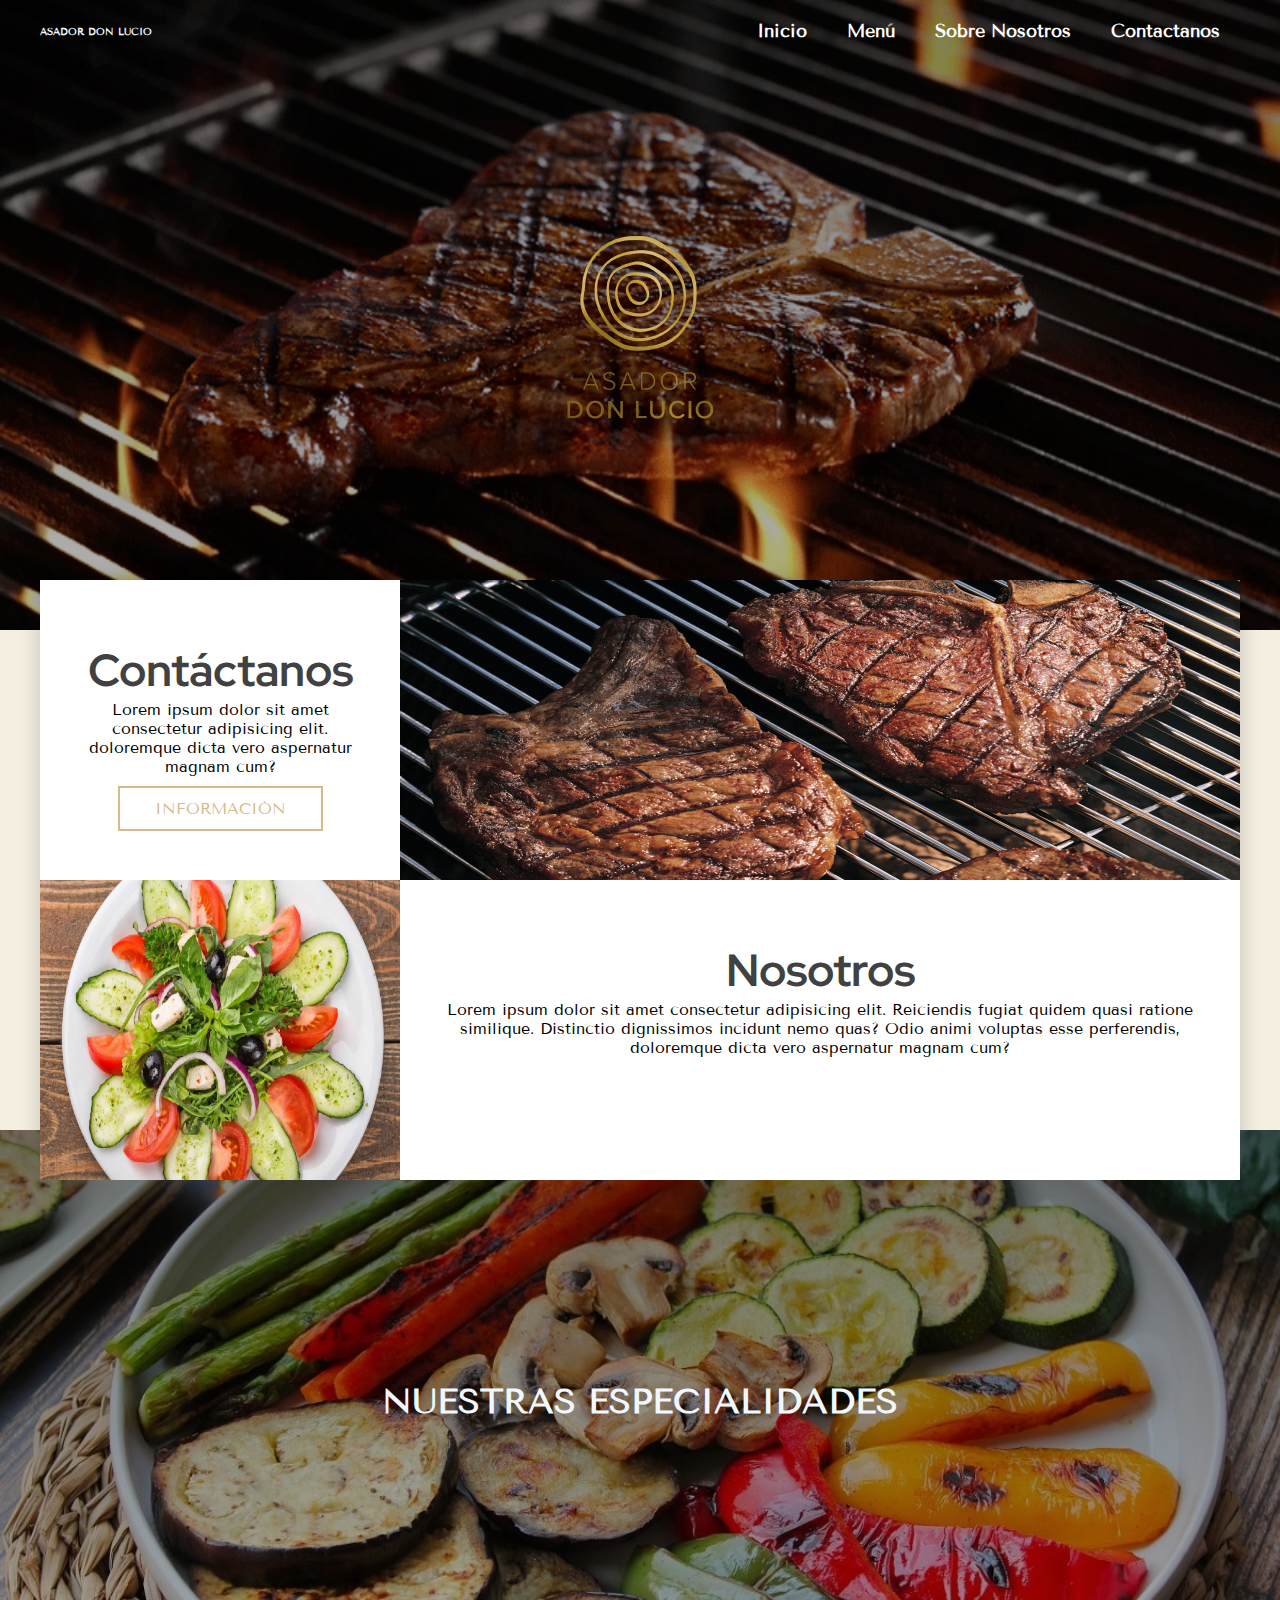
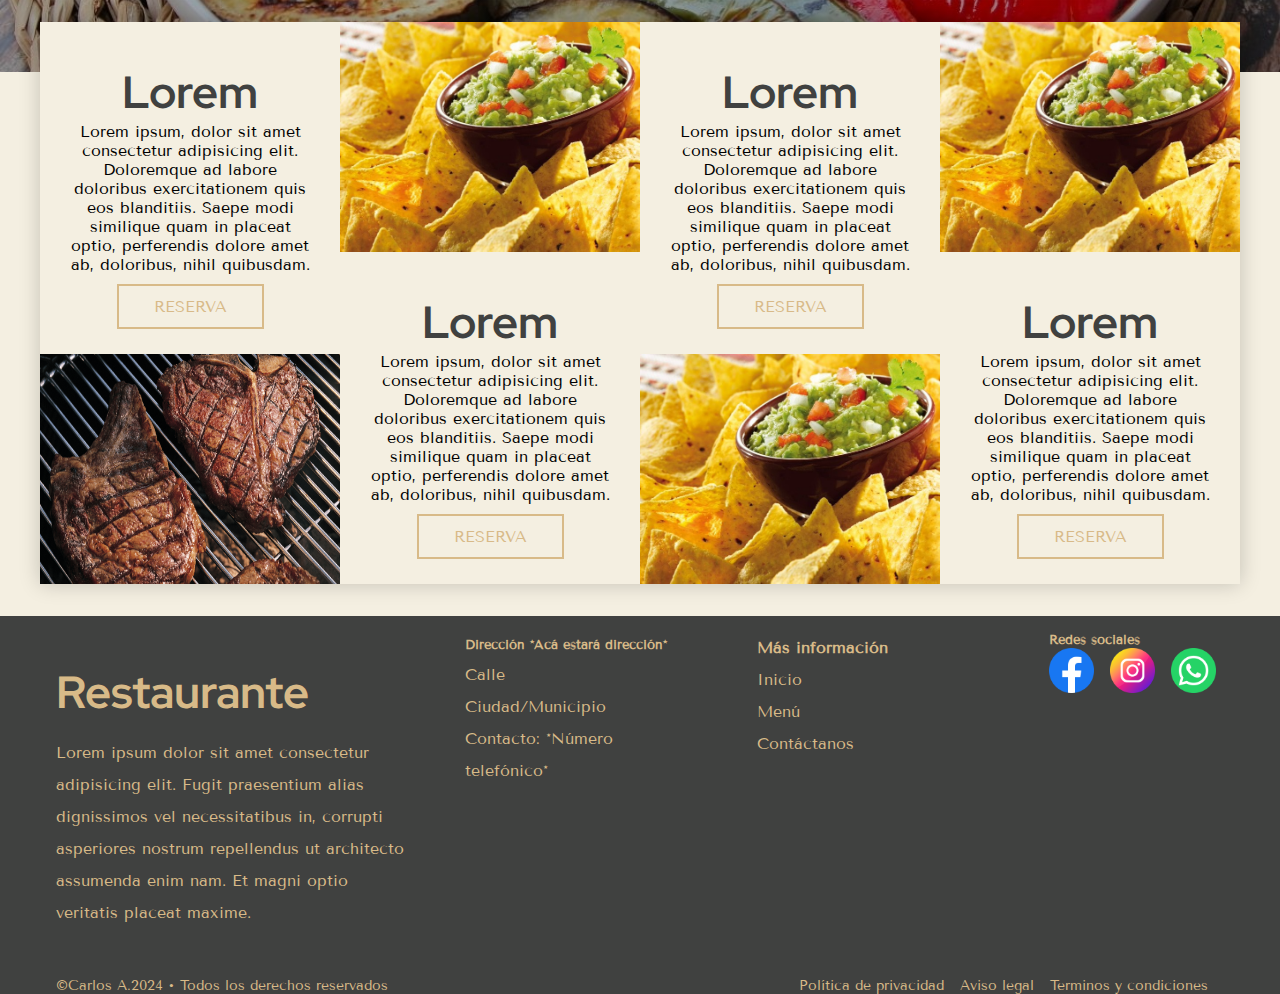
==== index.html @ 8454f5d4 "actualizacion vercel" ====
<!DOCTYPE html>
<html lang="en">
<head>
    <meta charset="UTF-8">
    <meta name="viewport" content="width=device-width, initial-scale=1.0">
    <title>Document</title>
    <link rel="stylesheet" href="styles.css">
    <link rel="icon" href="./Assets/LogoSolo.png">
</head>
<body>
    <header class="header">
        <div class="menu container"> 
            <a href="" class="logo">Asador Don Lucio</a>
            <input type="checkbox" id="menu">
            <label for="menu" class="checkbtn">
              <img src="./Assets/menu.png" alt="menu" class="menu-icono">
            </label>
                <nav class="navbar">
                    <ul>
                    <li class="main-menu"><a href="index.html">Inicio</a></li>
                    <li class="main-menu"><a href="menú.html">Menú</a></li>
                    <li class="main-menu"><a href="/">Sobre Nosotros</a></li>
                    <li class="main-menu"><a href="contactanos.html">Contactanos</a></li>
                </ul>
                </nav>
        </div>
        <div class="header-content container">
            <div class="header-txt">
                <img src="./Assets/Logo2.png"class="logo-index" alt="">
            </div>
        </div>
    </header>
    <section class="information container">
        <div class="information-content">
            <div class="information-1">
                <div class="information-c1">
                    <h3>Contáctanos</h3>
                    <p>Lorem ipsum dolor sit amet consectetur adipisicing elit. doloremque dicta vero aspernatur magnam cum?</p>
                    <a href="" class="btn-1">Información</a>
                </div>
                <div class="information-a1">
                    <img src="./Assets/Ensalada.jpg" alt="">
                </div>
            </div>

            <div class="information2">
                <div class="information-b1">
                    <img src="./Assets/Carne2.png" alt="">
                </div>
                <div class="information-c1">
                    <h3>Nosotros</h3>
                    <p>Lorem ipsum dolor sit amet consectetur adipisicing elit. Reiciendis fugiat quidem quasi ratione similique. Distinctio dignissimos incidunt nemo quas? Odio animi voluptas esse perferendis, doloremque dicta vero aspernatur magnam cum?</p>
                </div>
            </div>

        </div>
    </section>
    <section class="our">
        <div class="container">
            <h2>Nuestras especialidades</h2>
        </div>
    </section>

    <section class="oferts">
        <div class="ofert-content container">

            <div class="ofert-1">
                <div class="ofert-txt">
                    <h3>Lorem</h3>
                    <p>Lorem ipsum, dolor sit amet consectetur adipisicing elit. Doloremque ad labore doloribus exercitationem quis eos blanditiis. Saepe modi similique quam in placeat optio, perferendis dolore amet ab, doloribus, nihil quibusdam.</p>
                    <a href="" class="btn2">reserva</a>
                </div>
                <div class="ofert-img">
                    <img src="/Assets/Carne2.png" alt="">
                </div>
            </div>

            <div class="ofert-1">
                <div class="ofert-img">
                    <img src="/Assets/Entrada.jpeg" alt="">
                </div>
                <div class="ofert-txt">
                    <h3>Lorem</h3>
                    <p>Lorem ipsum, dolor sit amet consectetur adipisicing elit. Doloremque ad labore doloribus exercitationem quis eos blanditiis. Saepe modi similique quam in placeat optio, perferendis dolore amet ab, doloribus, nihil quibusdam.</p>
                    <a href="" class="btn2">reserva</a>
                </div>
            </div>

            <div class="ofert-1">
                <div class="ofert-txt">
                    <h3>Lorem</h3>
                    <p>Lorem ipsum, dolor sit amet consectetur adipisicing elit. Doloremque ad labore doloribus exercitationem quis eos blanditiis. Saepe modi similique quam in placeat optio, perferendis dolore amet ab, doloribus, nihil quibusdam.</p>
                    <a href="" class="btn2">reserva</a>
                </div>
                <div class="ofert-img">
                    <img src="/Assets/Entrada.jpeg" alt="">
                </div>
            </div>

            <div class="ofert-1">
                <div class="ofert-img">
                    <img src="/Assets/Entrada.jpeg" alt="">
                </div>
                <div class="ofert-txt">
                    <h3>Lorem</h3>
                    <p>Lorem ipsum, dolor sit amet consectetur adipisicing elit. Doloremque ad labore doloribus exercitationem quis eos blanditiis. Saepe modi similique quam in placeat optio, perferendis dolore amet ab, doloribus, nihil quibusdam.</p>
                    <a href="" class="btn2">reserva</a>
                </div>
                
            </div>

        </div>
    </section>


    <footer class="footer">
        <div class="wrap-footer">
          <div class="text-element-footer element-footer">
            <h3>Restaurante</h3>
            <p>Lorem ipsum dolor sit amet consectetur adipisicing elit. Fugit praesentium alias dignissimos vel necessitatibus in, corrupti asperiores nostrum repellendus ut architecto assumenda enim nam. Et magni optio veritatis placeat maxime.</p>
          </div>
    
          <div class="text-element-footer element-footer">
            <h5>Dirección *Acá estará dirección*</h5>
            <ul>
            <li>Calle</li>
            <li>Ciudad/Municipio</li>
            <li>Contacto: *Número telefónico*</li>
           </ul>
         </div>
    
         <div class="text-element-footer element-footer">
          <h4>Más información</h4>
          <ul>
          <li><a href="">Inicio</a></li>
          <li><a href=""></a>Menú</li>
          <li><a href=""></a>Contáctanos</li>
        </ul>
        </div>
    
        <div class="rrss-element-footer element-footer">
          <h5>Redes sociales</h5>
          <ul>
          <li><a href="/"><img src="./Assets/facebook.png" alt="Facebook"></a></li>
          <li><a href="/"><img src="./Assets/instagram.png" alt="Instagram"></a></li>
          <li><a href="/"><img src="./Assets/social.png" alt="Whatsapp"></a></li>
          </ul>
        </div>
    
       </div>
       <div class="footer-creds">
        <div class="copy-creds">
          <p>©Carlos A.2024 • Todos los derechos reservados</p>
         </div>
         <div class="legal-creds">
          <ul>
            <li><a href=""></a>Política de privacidad</li>
            <li><a href=""></a>Aviso legal</li>
            <li><a href=""></a>Terminos y condiciones</li>
          </ul>
        </div>
    
        </div>
      </footer>

</body>
</html>
---- styles.css ----
@import url('https://fonts.googleapis.com/css2?family=Tenor+Sans&display=swap');
@import url('https://fonts.googleapis.com/css2?family=Red+Hat+Display:ital,wght@0,300..900;1,300..900&family=Tenor+Sans&display=swap');

/* Font Family
"Red Hat Display", system-ui;
"Tenor Sans", system-ui
*/
:root{

  /*Colors*/
  --Background: #282828;
  --BackSecundary: #F4EFE1;
  --dorado: #d8ba88;

  /*fuentes*/
  --Titulos: "Tenor Sans", system-ui;
  --Texto: "Red Hat Display", system-ui;

  /*fuentes*/

}


* {
  margin: 0;
  padding: 0;
box-sizing: border-box;
text-decoration: none;
list-style: none;
}

body{
  font-family: "Tenor Sans", system-ui;
  background-color: #F4EFE1;
}
img{
  max-width: 100%;
}


.container {
  max-width: 1200px;
  margin: 0 auto;
}
.header-contact{
  background-color: black;
  background-position: center;
  background-repeat: no-repeat;
  background-size: cover;
  display: flex;
  align-items: center;
  min-height: 10vh;
  padding: 30px 0 0 0;
}
.header-menu{
  background: linear-gradient(to bottom, rgb(0 0 0 / .50), rgb(0 0 0 / .3)), url(/Assets/Comidamenu.jpeg);
  background-position: center;
  background-repeat: no-repeat;
  background-size: cover;
  display: flex;
  align-items: center;
  min-height: 30vh;
  padding: 30px 0 0 0;
}
.header{
  background: linear-gradient(to bottom, rgb(0 0 0 / .50), rgb(0 0 0 / .3)), url(/Assets/Menú.gif);
  background-position: center;
  background-repeat: no-repeat;
  background-size: cover;
  display: flex;
  align-items: center;
  min-height: 70vh;
  padding: 30px 0 0 0;
}
.menu{ 
  position: absolute;
  top: 0;
  left: 0;
  right: 0;
  display: flex;
  align-items: center;
  justify-content: space-between;
  z-index: 10;
 }
.logo-index{
  width: 250px;
}
 .logo{
  position: relative;
  color: aliceblue;
  text-transform: uppercase;
  font-size: 10px;
  font-weight: 800;
 }
 .logo img{
  width: 30px;
 }
 .menu .navbar ul li{
  position: relative;
  float: left;
 }
 .menu .navbar ul li a{
  font-size: 18px;
  padding: 20px;
  color: white;
  display: block;
  font-weight: 600;
 }

.menu .navbar ul li a:hover{
  color: #d8ba88;
}

#menu {
  display: none;
}
.menu-icono{
  width: 27px;
}
.menu label{
  cursor: pointer;
  display: none;
}
.header-txt{
  text-align: center;
}
.header-txt h1{
  font-size: 75px;
  font-family: "Red Hat Display", cursive;
  color: white;
  line-height: 1;
  margin-bottom: 15px;
}

.header-txt p{
    font-size: 35px;
    color: aliceblue;
    text-transform: uppercase;
    font-weight: 60;
}

.information-content{
  display: flex;
  justify-content: space-between;
  box-shadow: 0 0 20px rgba(0,0,0,0.2);
  margin-top: -50px;
}
.information-1{
  flex-basis: 30%;
}
.information-c1{
  padding: 45px;
  text-align: center;
  background-color: white;
  height: 300px;
}
h3{
  font-size: 45px;
  font-family: "Red Hat Display", cursive;
  margin-top: 15px;
  color: #404140;
}
.information2{
  flex-basis: 70%;
}
.information-b1{
  height: 300px;
}
.information-a1{
  height: 300px;
}
.information-b1 img{
  height: 300px;
  width: 100%;
}
.information-a1 img{
  height: 300px;
  width: 100%;
}
.btn-1{
  display: inline-block;
  padding: 11px 35px;
  border: 2px solid #d8ba88;
  margin-top: 10px;
  color: #d8ba88;
  text-transform: uppercase;
}

.our {
  margin-top: -50px;
  padding: 250px 0;
  background: linear-gradient(to bottom, rgb(0 0 0 / .50), rgb(0 0 0 / .3)), url(/Assets/Guarniciones.jpeg);
  background-position: center;
  background-repeat: no-repeat;
  background-size: cover;
  text-align: center;
}
.our h2{
  font-size: 35px;
  color: aliceblue;
  text-transform: uppercase;
}

.ofert-content{
  display: flex;
  box-shadow: 0 0 20px rgba(0,0,0,0.2);
  margin-top: -50px;
}

.ofert-1{
  flex-basis: 25%;
  background-color: #F4EFE1;
}
.ofert-txt{
  padding: 25px;
  text-align: center;
}
.ofert-img{
  height: 230px;
  width: 100%;
}
.ofert-img img{
  height: 230px;
  width: 100%;
}
.btn2{
  display: inline-block;
  padding: 11px 35px;
  border: 2px solid #d8ba88;
  margin-top: 10px;
  color: #d8ba88;
  text-transform: uppercase;
}
.bg {
  margin-top: -50px;
  height: 500px;
  background: linear-gradient(to bottom, rgb(0 0 0 / .50), rgb(0 0 0 / .3)), url(/Assets/Ensalada.jpg);
  background-position: center;
  background-repeat: no-repeat;
  background-size: cover;
  text-align: center;
}

.food{
  padding: 50px 0;
  text-align: center;
}

.food h2{
  font-size: 50px;
  text-transform: uppercase;
  display: block;
  margin-bottom: 45px;
  color: #404140;
}
.food span{
  font-size: 20px;
  text-transform: uppercase;
  display: block;
  margin-bottom: 45px;
  color: #404140;
}
.food-1{
  margin-right: 50px;
}

.food-content{
  padding: 0 100px;
  display: flex;
  justify-content: space-between;
  text-align: left;
}
.food-1 h3{
  font-family: "Tenor Sans", system-ui;
  font-size: 15px;
  text-transform: uppercase;
  margin-bottom: 15px;
  color: #404140
}
.food-txt{
  display: flex;
  text-align: left;
  margin-bottom: 15px;
}
.food-txt p{
  font-size: 17px;
  color: gray;
}
.precio{
  font-size: 25px !important;
  color: #d8ba88 !important;
  font-weight: 700;
  margin-left: 15px;
}





/* Footer de la página */

footer{
  background-color: #404140;
  color: var(--Secundary-c);
}

footer ul{
  padding: 0;
}

.wrap-footer{
  display: grid;
  grid-template-columns: 30% 20% 20% 20%;
  column-gap: 5%;
  padding: 1rem;
  margin: 2rem auto;
  max-width: 1200px;
  
}

.element-footer h5{
  margin:  0;
  color: #d8ba88;
}

.text-element-footer{
  line-height: 2;
  color: #d8ba88;
}

.text-element-footer li a{
  color: #d8ba88;
}

.rrss-element-footer ul{
  display: flex;
  flex-wrap: wrap;
}

.rrss-element-footer img{
  width: 45px;
}
.rrss-element-footer li{
  margin-right: 1rem;
}

.footer-creds{
  display: flex;
  justify-content: space-between;
  padding: 0 1rem;
  color: #d8ba88;
  font-size: .9rem;
  max-width: 1200px;
  margin: 0 auto;
}
.footer h3 {
  color: #d8ba88;
}
.legal-creds ul{
  display: flex;
}

.legal-creds ul li{
  padding-right: 1rem;
}

.legal-creds ul li a{
  color: #576171;
}

@media (max-width:768px){
  .wrap-footer{
    grid-template-columns: repeat(2,1fr);
  }
}

@media (max-width:480px){
  .wrap-footer{
    grid-template-columns: repeat(1,1fr);
  }
}

@media (max-width:320px){
  .footer-creds{
    flex-flow: column;
  }
}


@media (max-width:990px){
  .menu{
    padding: 20px;
  }
  .menu label{
    display: initial;
  }
  .menu .navbar{
    position: absolute;
    top: 100%;
    left: 0; 
    right: 0;
    background-color: #AA0F2D;
    display: none;
  }

/**/
.menu .navbar ul li a:hover{
  color: var(--dorado);
}
.menu .navbar ul li{
  width: 100% ;
}
#menu:checked ~ .navbar{
  display: initial;
}

.header{
  min-height: 0vh;
}
.header-content{
  padding: 100px 30px;
}
.information-content{
  display: flex;
  flex-direction: column;
  margin-top: 0;
}
.our{
  margin-top: 0;
  padding: 150px 30px;

}
.information2{
  padding-bottom: 35px;
  background-color: #F4EFE1;
}
.ofert-content{
  margin-top: 0;
  flex-direction: column;
  align-items: center;
}
.ofert-1{
  display: flex;
  flex-direction: column;
  align-items: center;
  background-color: #F4EFE1;
}
.ofert-img{
  order: 2;
  margin-bottom: 25px;
}
.bg{
  margin-top: 0;
}
  .food{
    padding: 30px;
  }
  .food-content{
    padding: 0;
    flex-direction: column;
  }
  .food-1{margin: 0;
  }


  
}
/*Contáctanos*/

.body-contact{
  justify-content: center;
  align-items: center;
  background: linear-gradient(rgba(0 0 0 / .8),rgba(0 0 0 / .8)),url(./Assets/Contacus.jpg);
  background-size: cover;
  background-position: center center;
  background-repeat: no-repeat;

}

.contac-container {
  display: flex;
  justify-content: center;
  align-items: center;
  box-shadow: 0 0 20px rgba(0,0,0,0.2);
  margin-top: 20;
  width: 80%;
  max-width: 1000;
  z-index: 5;
}

.Contacus{
  display:grid;
  grid-template-columns: repeat(2,50%);
  padding:20px;
  gap:10px;
  width: 1000px;
  background-color: #282828;
  opacity: .70;
}

.box-info {
  color:#fff;
  display:flex;
  flex-direction: column;
  gap:50px;
}

.box-info > h1 {
  text-align: left;
  letter-spacing: 5px;
}

.data {
  display: flex;
  flex-direction: column;
  gap:25px
}

.data > p {
  font-size: 1rem;
}

.data > p > i {
  color:#AA0F2D;
  margin-right: 10px;
  font-size:25px;
}



.links {
  display:flex;
  gap:15px;
}

.links > a {
  text-decoration: none;
  width: 40px;
  height: 40px;
  background: #AA0F2D;
  text-align: center;
  transition: .1s;
}

.links > a > i {
  color:#fff;
  line-height: 40px;
  font-size: 20px;
}

form {
  display:flex;
  flex-direction: column;
  text-align: center;
  gap:15px;
}

.input-box {
  position:relative;
}

.input-box > input {
  width: 100%;
  height: 40px;
  padding: 0 10px;
  outline:none;
  background: rgba(255 255 255 / .1);
  border:3px solid transparent;
  letter-spacing: 1px;
  transition:.3s;
  color:#fff;
  
}

.input-box > input::placeholder,
.input-box > textarea::placeholder {
  color:#a3a3a3;
  
}

.input-box > input:focus::placeholder,
.input-box > textarea:focus::placeholder {
  color:transparent;
}

.input-box > input:focus,
.input-box > textarea:focus {
  border-bottom:3px solid #AA0F2D;
  animation: shake .2s;
}

.input-box > textarea {
  width: 100%;
  height: 130px;
  padding: 10px;
  background: rgba(255 255 255 / .1);
  border:3px solid transparent;
  letter-spacing: 1px;
  outline: none;
  transition:.3s;
  color:#fff;
  letter-spacing: 1.5px;
}


.input-box > i {
  position:absolute;
  top:50%;
  transform: translateY(-50%);
  right: 10px;
  color:rgba(255 255 255 / .3);
  transition: .3s;
}

.input-box > input:focus ~ i {
  color: #282828;
}

form > button {
  width: 100%;
  padding: 10px;
  outline: none;
  background: #AA0F2D;
  color:#fff;
  border:none;
  transition: .1s;
  cursor: pointer;
  font-size: 1rem;
}

form > button:hover,
.links > a:hover {
  background: rgb(172, 16, 47);
}

@keyframes shake { 
  0%, 100% {transform: translateX(0);} 
  10%, 30%, 50%, 70%, 90% {transform: translateX(-10px);} 
  20%, 40%, 60%, 80% {transform: translateX(10px);} 
}


@media screen and (max-width:990px) {
  .Contacus {
      width: 95%;
      display: flex;
      flex-direction: column;
      gap:20px;
  }

  .box-info {
      gap:15px;
  }

  .box-info > h1 {
      font-size: 1.5rem;
  }
}



.menu-seleccion {
  text-align: center;
  margin: 20px 0;
}

.menu-seleccion button {
  padding: 10px;
  margin: 0 10px;
  cursor: pointer;
  background-color: #f0f0f0;
  border: none;
  border-radius: 10px;
  transition: background-color 0.3s;
  display: inline-flex;
  flex-direction: column;
  align-items: center;
  justify-content: center;
  width: 80px; /* Ajusta el tamaño del botón */
  height: 10px; /* Ajusta el tamaño del botón */
}

.menu-seleccion button img.icono {
  width: 50px; /* Ajusta el tamaño del ícono */
  height: 50px;
  border-radius: 50%;
  background-color: #fff; /* Fondo blanco para el ícono */
  padding: 5px;
  box-shadow: 0 0 5px rgba(0, 0, 0, 0.1);
  margin-bottom: 5px;
}

.menu-seleccion button span {
  font-size: 12px; /* Ajusta el tamaño del texto */
  text-align: center;
}

.menu-seleccion button:hover {
  background-color: #ddd;
}
@media (max-width: 768px) {
  .menu-seleccion {
      justify-content: flex-start; /* Alinea los botones al inicio */
      overflow-x: none; /* Permite el desplazamiento horizontal */
      white-space: nowrap; /* Evita que los botones se rompan en varias líneas */
  }

  .menu-seleccion button {
      flex: 0 0 auto; 
  }
}
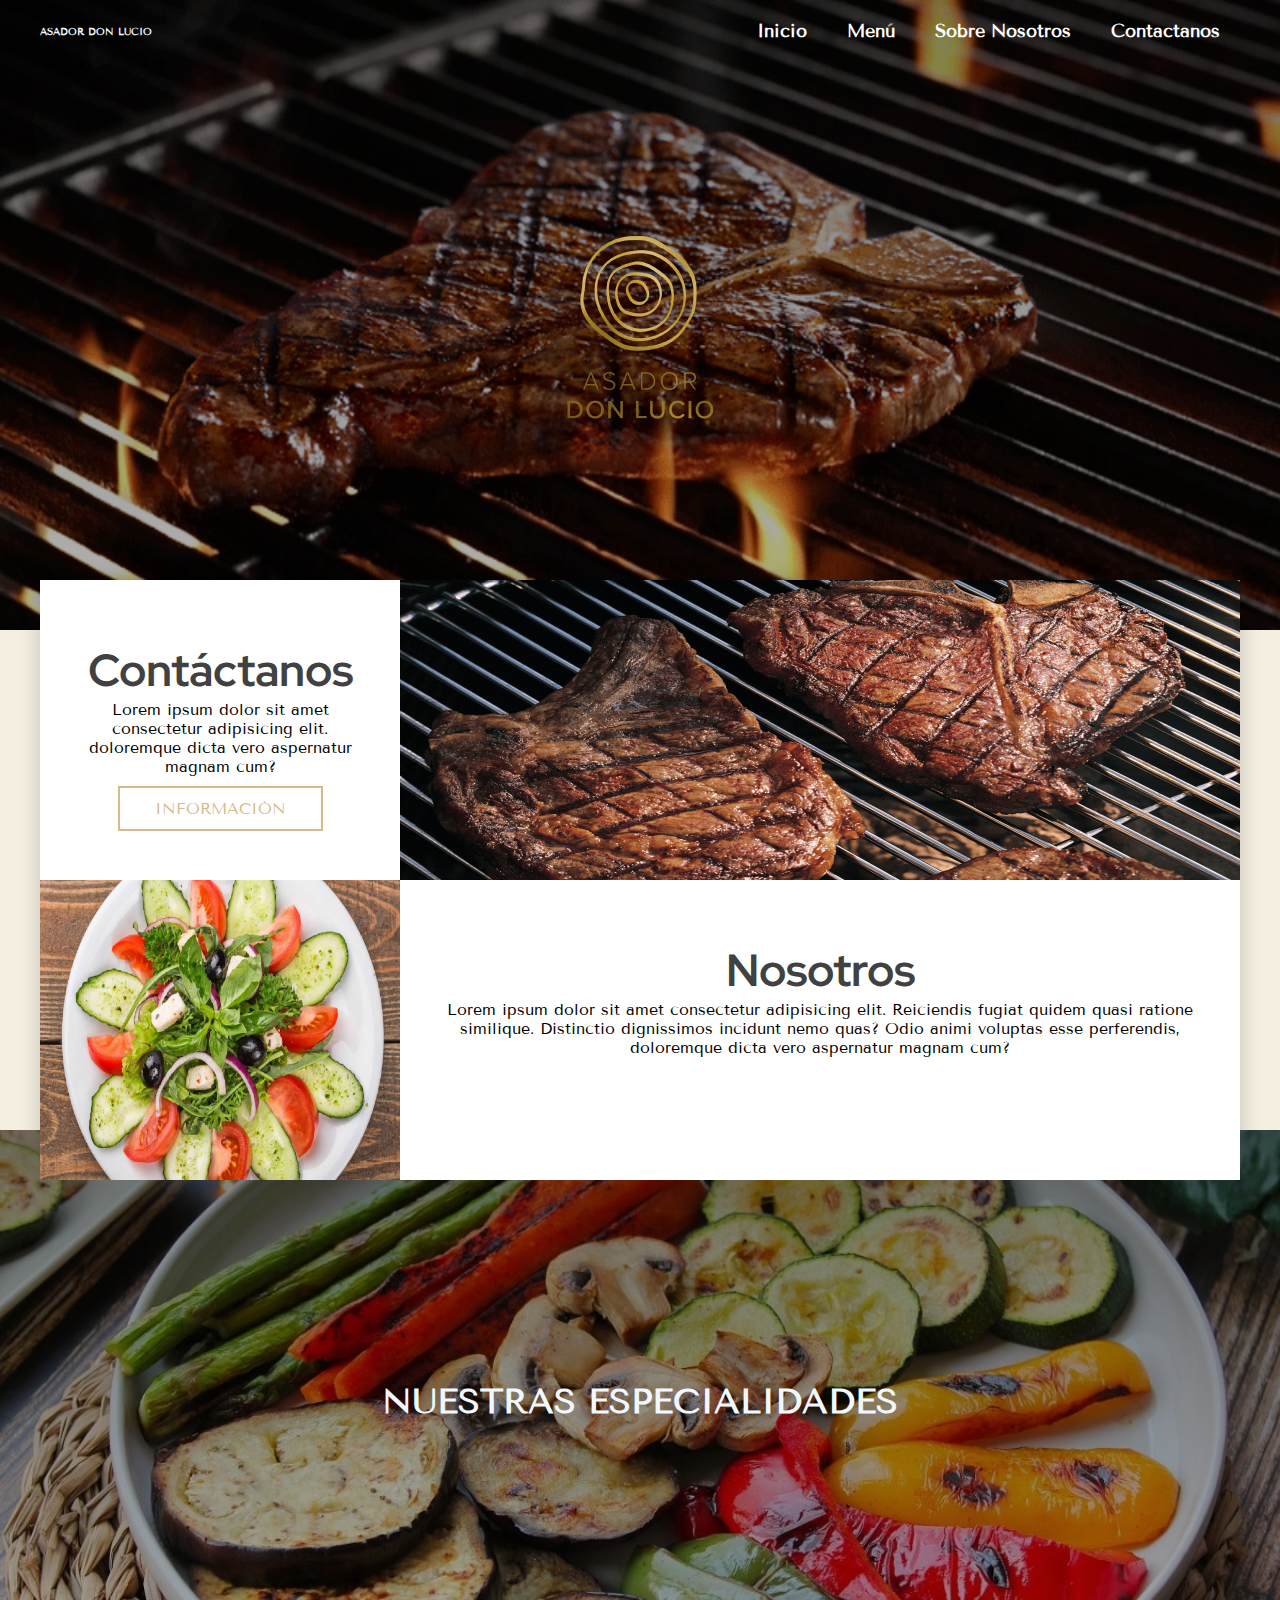
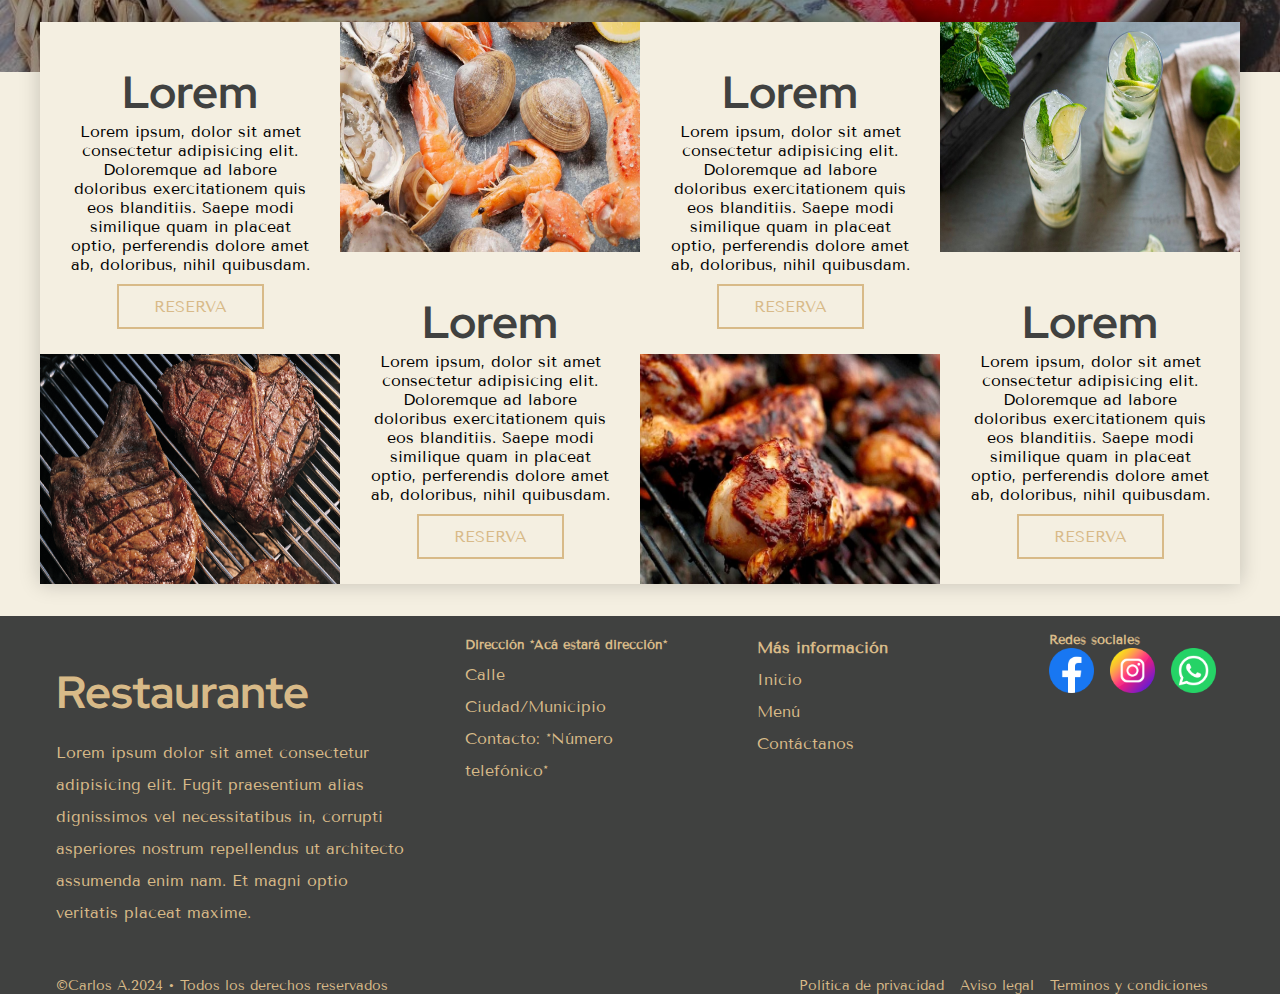
==== commit c5ddfcc2: "Se agregan fotos" ====
--- a/index.html
+++ b/index.html
@@ -77,7 +77,7 @@
 
             <div class="ofert-1">
                 <div class="ofert-img">
-                    <img src="/Assets/Entrada.jpeg" alt="">
+                    <img src="/Assets/Mariscos.jpeg" alt="">
                 </div>
                 <div class="ofert-txt">
                     <h3>Lorem</h3>
@@ -93,13 +93,13 @@
                     <a href="" class="btn2">reserva</a>
                 </div>
                 <div class="ofert-img">
-                    <img src="/Assets/Entrada.jpeg" alt="">
+                    <img src="/Assets/Pollos.jpeg" alt="">
                 </div>
             </div>
 
             <div class="ofert-1">
                 <div class="ofert-img">
-                    <img src="/Assets/Entrada.jpeg" alt="">
+                    <img src="/Assets/Bebidas.jpeg" alt="">
                 </div>
                 <div class="ofert-txt">
                     <h3>Lorem</h3>
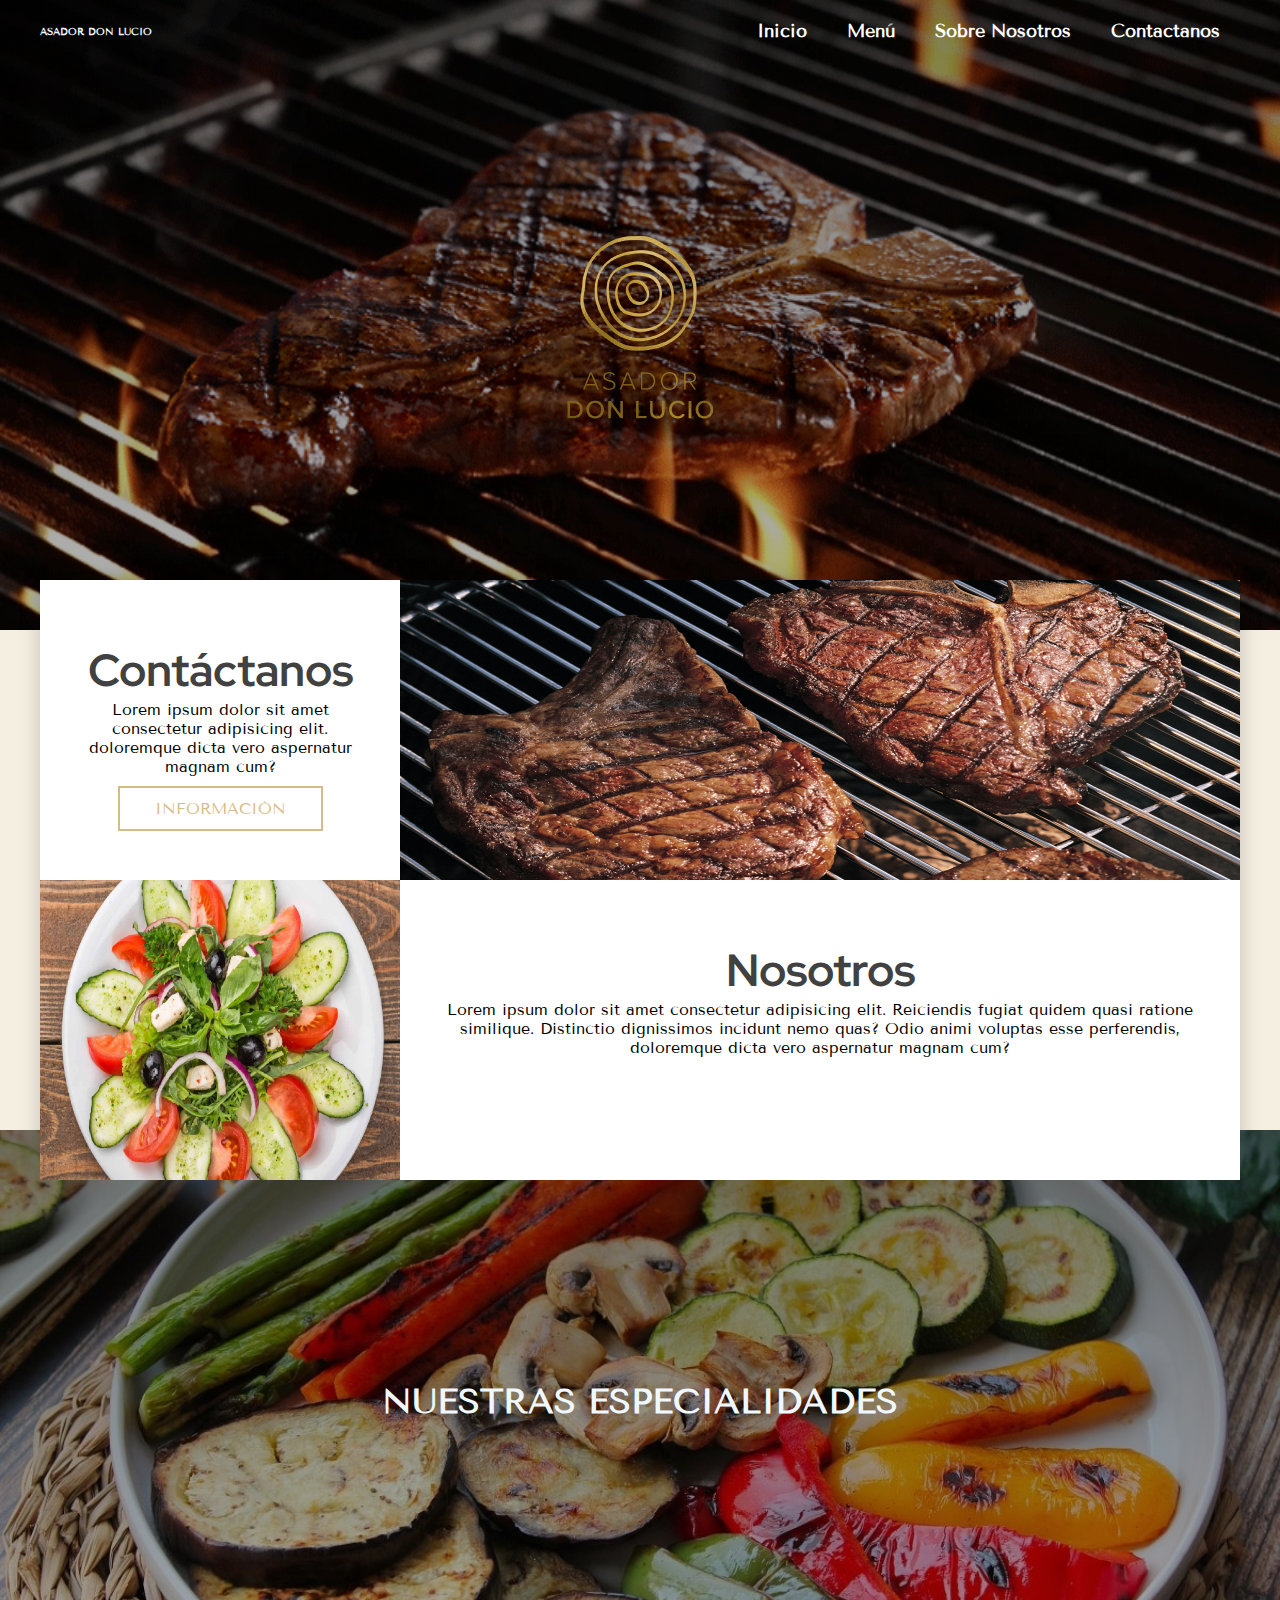
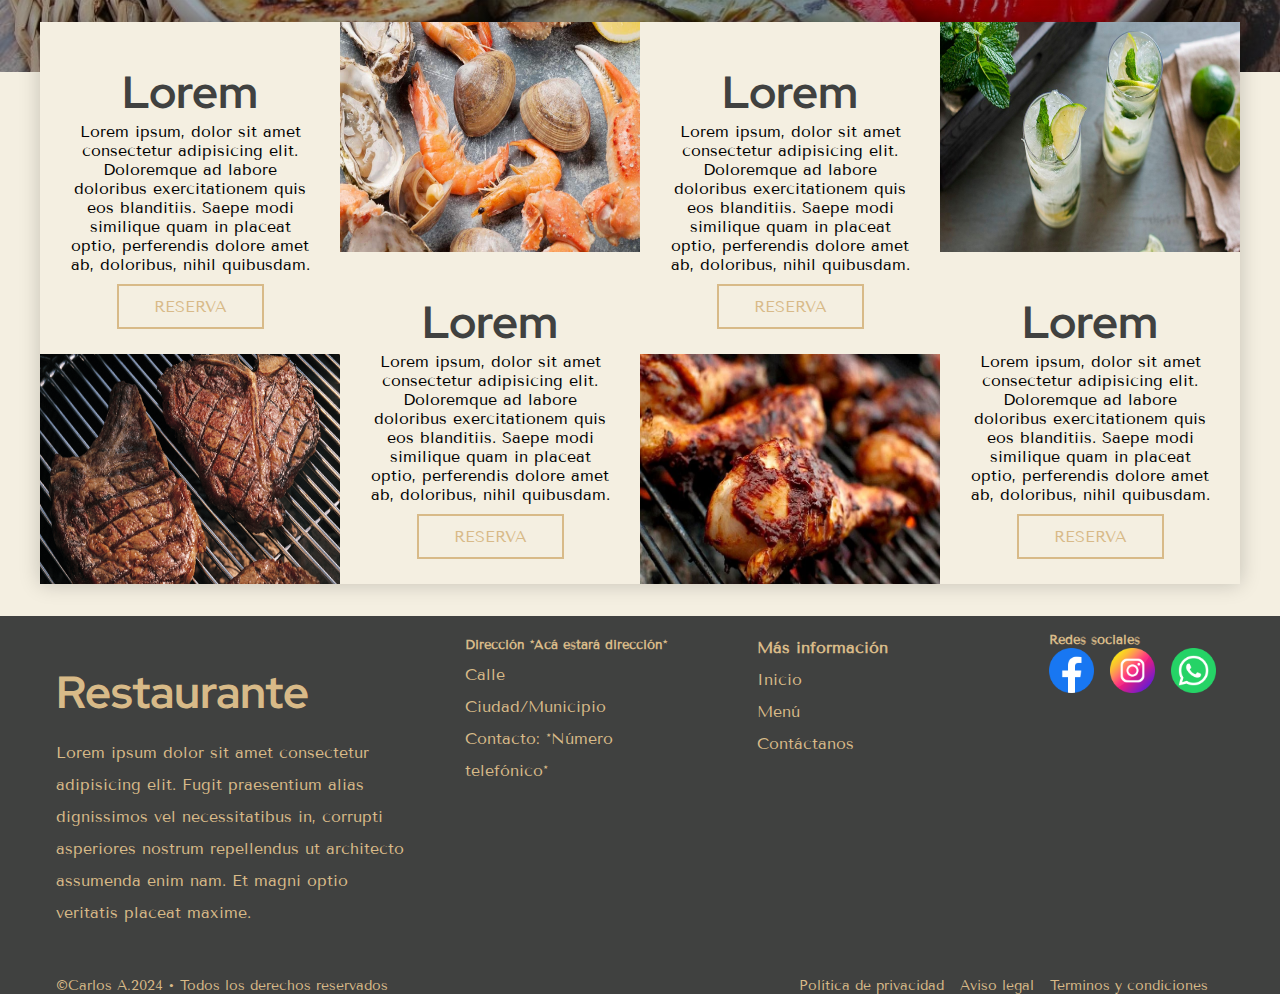
==== commit 65a13348: "Titulo en pestaña" ====
--- a/index.html
+++ b/index.html
@@ -3,7 +3,7 @@
 <head>
     <meta charset="UTF-8">
     <meta name="viewport" content="width=device-width, initial-scale=1.0">
-    <title>Document</title>
+    <title>Asador Don Lucio</title>
     <link rel="stylesheet" href="styles.css">
     <link rel="icon" href="./Assets/LogoSolo.png">
 </head>
